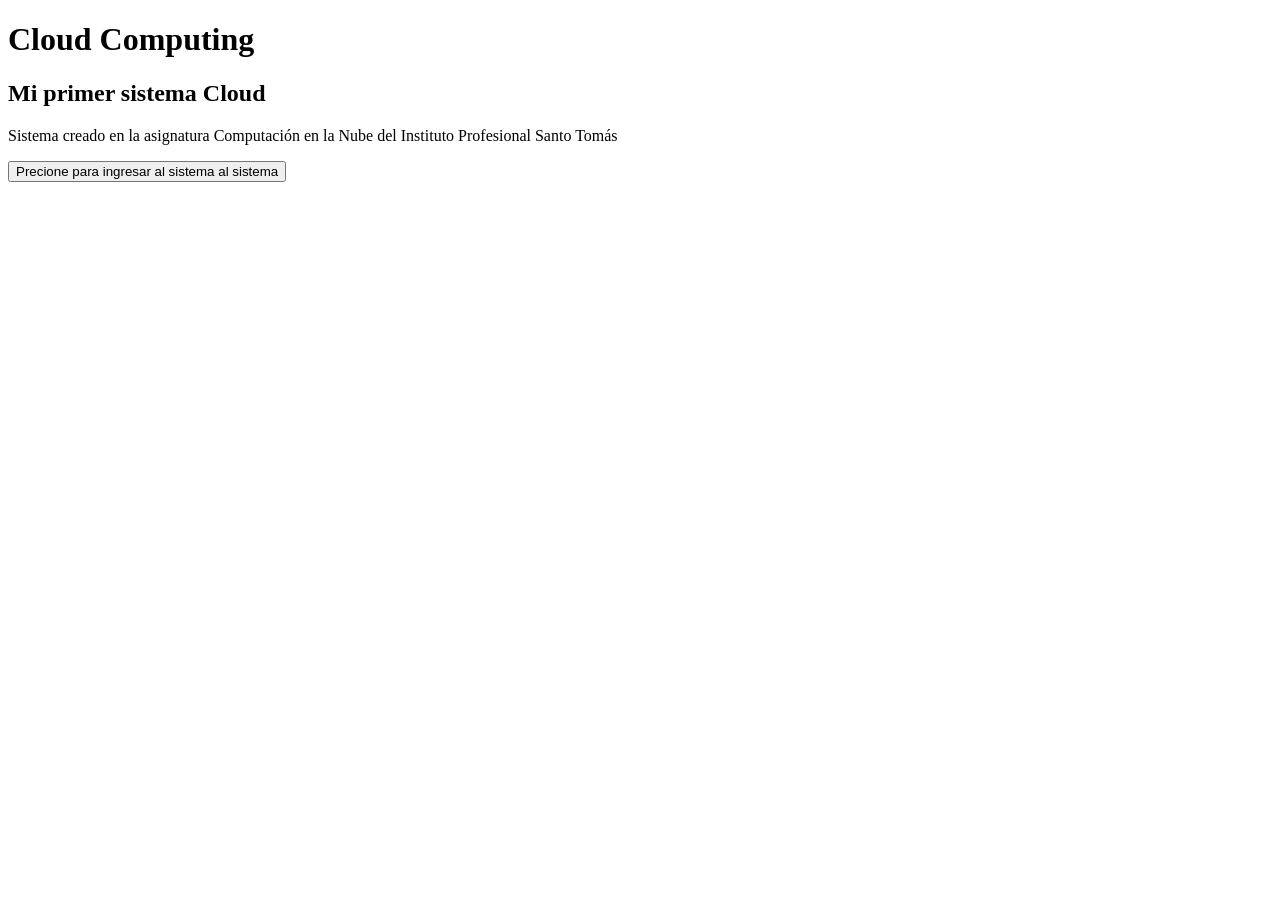
==== index.html @ 35c21a53 "Update index.html" ====
<!DOCTYPE html>
<html>
<head>
    <title>Cloud Computing</title>
</head>

<body>

<h1>Cloud Computing</h1>

<h2>Mi primer sistema Cloud</h2>

<p>
Sistema creado en la asignatura Computación en la Nube del Instituto Profesional Santo Tomás
</p>

<button>Precione para ingresar al sistema al sistema</button>

</body>
</html>
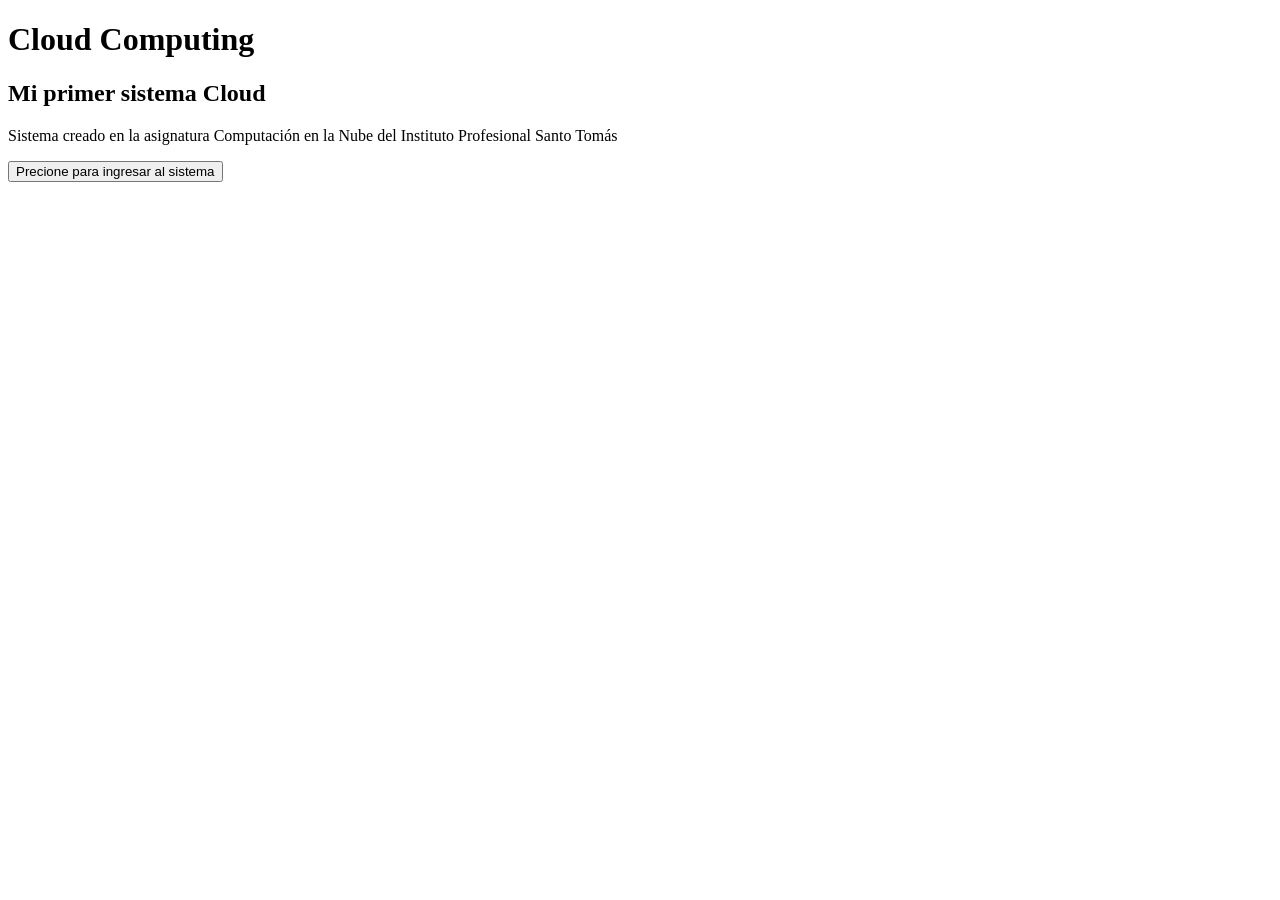
==== commit 4a68abc0: "Update index.html" ====
--- a/index.html
+++ b/index.html
@@ -14,7 +14,7 @@
 Sistema creado en la asignatura Computación en la Nube del Instituto Profesional Santo Tomás
 </p>
 
-<button>Precione para ingresar al sistema al sistema</button>
+<button>Precione para ingresar al sistema</button>
 
 </body>
 </html>
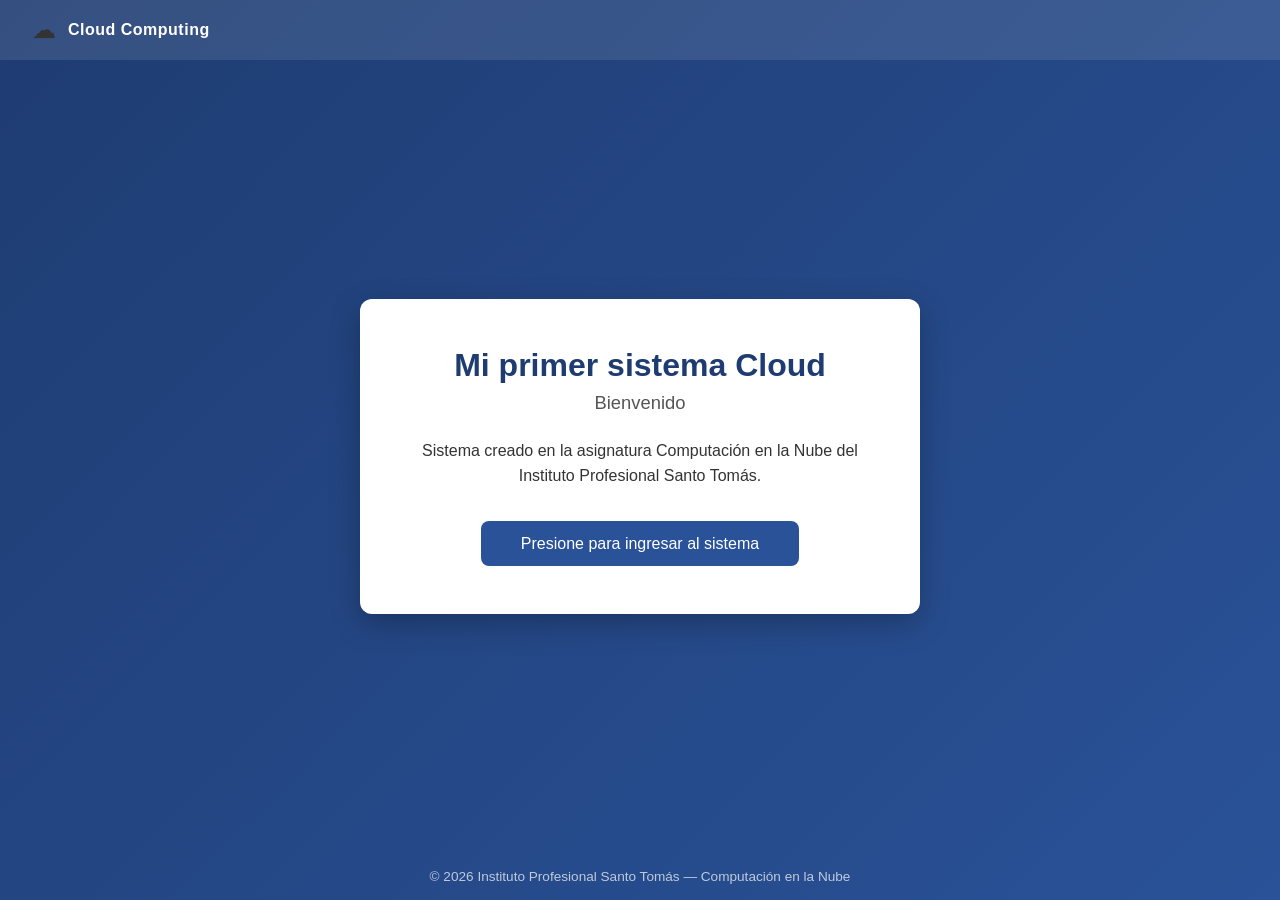
==== commit dd011b06: "Update index.html" ====
--- a/index.html
+++ b/index.html
@@ -1,20 +1,128 @@
 <!DOCTYPE html>
-<html>
+<html lang="es">
 <head>
-    <title>Cloud Computing</title>
+    <meta charset="UTF-8">
+    <meta name="viewport" content="width=device-width, initial-scale=1.0">
+    <title>Cloud Computing | Mi primer sistema Cloud</title>
+    
 </head>
 
 <body>
 
-<h1>Cloud Computing</h1>
+<header>
+    <span class="logo">&#9729;</span>
+    <span class="brand">Cloud Computing</span>
+</header>
 
-<h2>Mi primer sistema Cloud</h2>
+<main>
+    <section class="card">
+        <h1>Mi primer sistema Cloud</h1>
+        <h2>Bienvenido</h2>
+        <p>
+            Sistema creado en la asignatura Computación en la Nube del
+            Instituto Profesional Santo Tomás.
+        </p>
+        <button type="button">Presione para ingresar al sistema</button>
+    </section>
+</main>
 
-<p>
-Sistema creado en la asignatura Computación en la Nube del Instituto Profesional Santo Tomás
-</p>
-
-<button>Precione para ingresar al sistema</button>
+<footer>
+    &copy; 2026 Instituto Profesional Santo Tomás &mdash; Computación en la Nube
+</footer>
 
 </body>
-</html>+</html>
+
+<style>
+        * {
+            margin: 0;
+            padding: 0;
+            box-sizing: border-box;
+        }
+
+        body {
+            font-family: 'Segoe UI', Arial, sans-serif;
+            background: linear-gradient(135deg, #1e3c72 0%, #2a5298 100%);
+            color: #333;
+            min-height: 100vh;
+            display: flex;
+            flex-direction: column;
+        }
+
+        header {
+            background-color: rgba(255, 255, 255, 0.1);
+            padding: 1rem 2rem;
+            display: flex;
+            align-items: center;
+            gap: 0.75rem;
+        }
+
+        header .logo {
+            font-size: 1.5rem;
+        }
+
+        header .brand {
+            color: #fff;
+            font-weight: 600;
+            letter-spacing: 0.5px;
+        }
+
+        main {
+            flex: 1;
+            display: flex;
+            align-items: center;
+            justify-content: center;
+            padding: 2rem;
+        }
+
+        .card {
+            background-color: #fff;
+            border-radius: 12px;
+            box-shadow: 0 10px 30px rgba(0, 0, 0, 0.25);
+            padding: 3rem;
+            max-width: 560px;
+            width: 100%;
+            text-align: center;
+        }
+
+        .card h1 {
+            color: #1e3c72;
+            font-size: 2rem;
+            margin-bottom: 0.5rem;
+        }
+
+        .card h2 {
+            color: #555;
+            font-size: 1.15rem;
+            font-weight: 400;
+            margin-bottom: 1.5rem;
+        }
+
+        .card p {
+            line-height: 1.6;
+            margin-bottom: 2rem;
+        }
+
+        .card button {
+            background-color: #2a5298;
+            color: #fff;
+            border: none;
+            padding: 0.85rem 2.5rem;
+            font-size: 1rem;
+            border-radius: 8px;
+            cursor: pointer;
+            transition: background-color 0.3s ease, transform 0.2s ease;
+        }
+
+        .card button:hover {
+            background-color: #1e3c72;
+            transform: translateY(-2px);
+        }
+
+        footer {
+            text-align: center;
+            padding: 1rem;
+            color: rgba(255, 255, 255, 0.7);
+            font-size: 0.85rem;
+        }
+    </style>
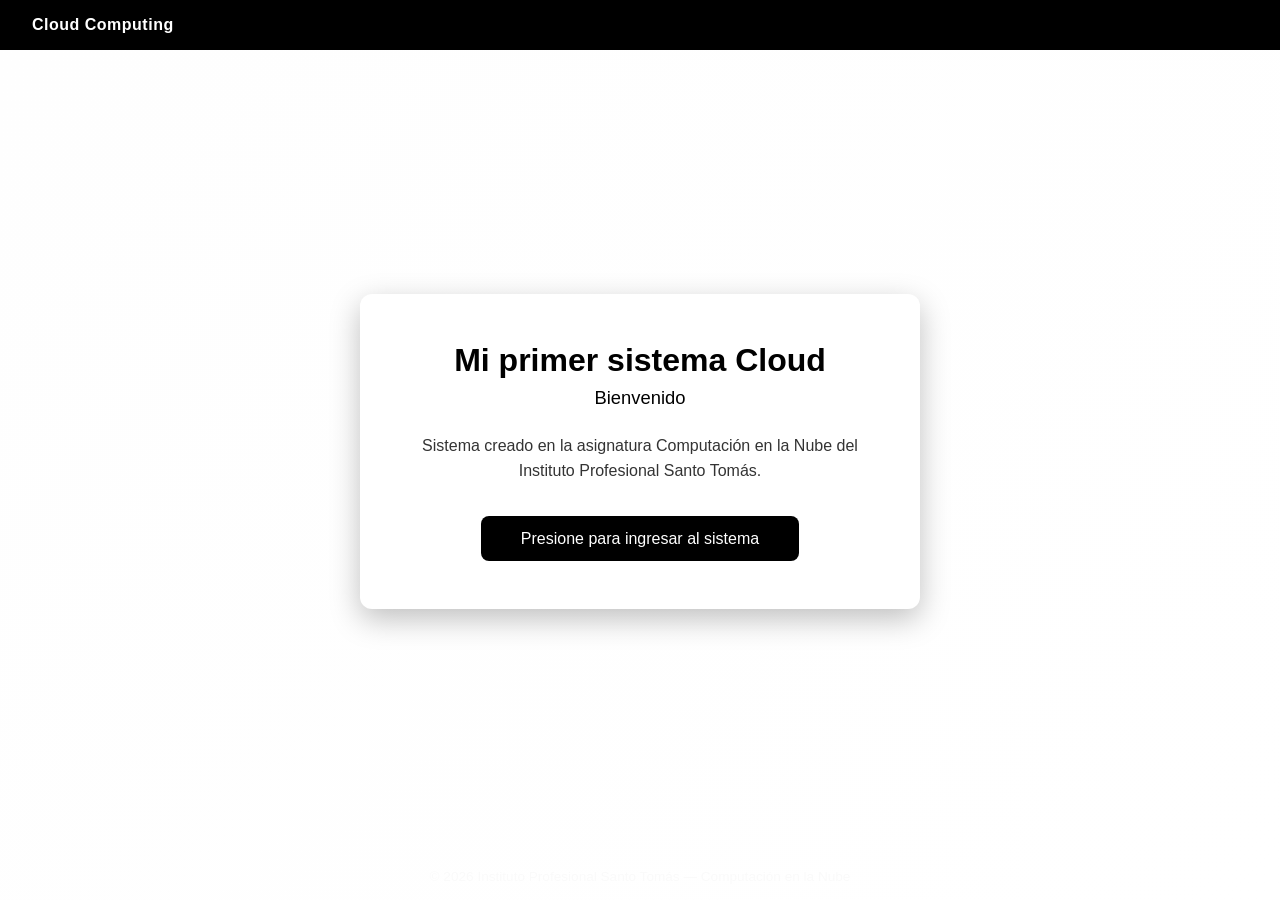
==== commit 648da347: "retoques" ====
--- a/index.html
+++ b/index.html
@@ -10,7 +10,7 @@
 <body>
 
 <header>
-    <span class="logo">&#9729;</span>
+    
     <span class="brand">Cloud Computing</span>
 </header>
 
@@ -42,7 +42,7 @@
 
         body {
             font-family: 'Segoe UI', Arial, sans-serif;
-            background: linear-gradient(135deg, #1e3c72 0%, #2a5298 100%);
+            background: linear-gradient(135deg, #fefefe 0%, #ffffff 100%);
             color: #333;
             min-height: 100vh;
             display: flex;
@@ -50,7 +50,7 @@
         }
 
         header {
-            background-color: rgba(255, 255, 255, 0.1);
+            background-color: rgb(0, 0, 0);
             padding: 1rem 2rem;
             display: flex;
             align-items: center;
@@ -86,13 +86,13 @@
         }
 
         .card h1 {
-            color: #1e3c72;
+            color: #000000;
             font-size: 2rem;
             margin-bottom: 0.5rem;
         }
 
         .card h2 {
-            color: #555;
+            color: #000000;
             font-size: 1.15rem;
             font-weight: 400;
             margin-bottom: 1.5rem;
@@ -104,7 +104,7 @@
         }
 
         .card button {
-            background-color: #2a5298;
+            background-color: #000000;
             color: #fff;
             border: none;
             padding: 0.85rem 2.5rem;
@@ -115,14 +115,14 @@
         }
 
         .card button:hover {
-            background-color: #1e3c72;
+            background-color: #000102;
             transform: translateY(-2px);
         }
 
         footer {
             text-align: center;
             padding: 1rem;
-            color: rgba(255, 255, 255, 0.7);
+            color: rgb(250, 250, 250);
             font-size: 0.85rem;
         }
     </style>
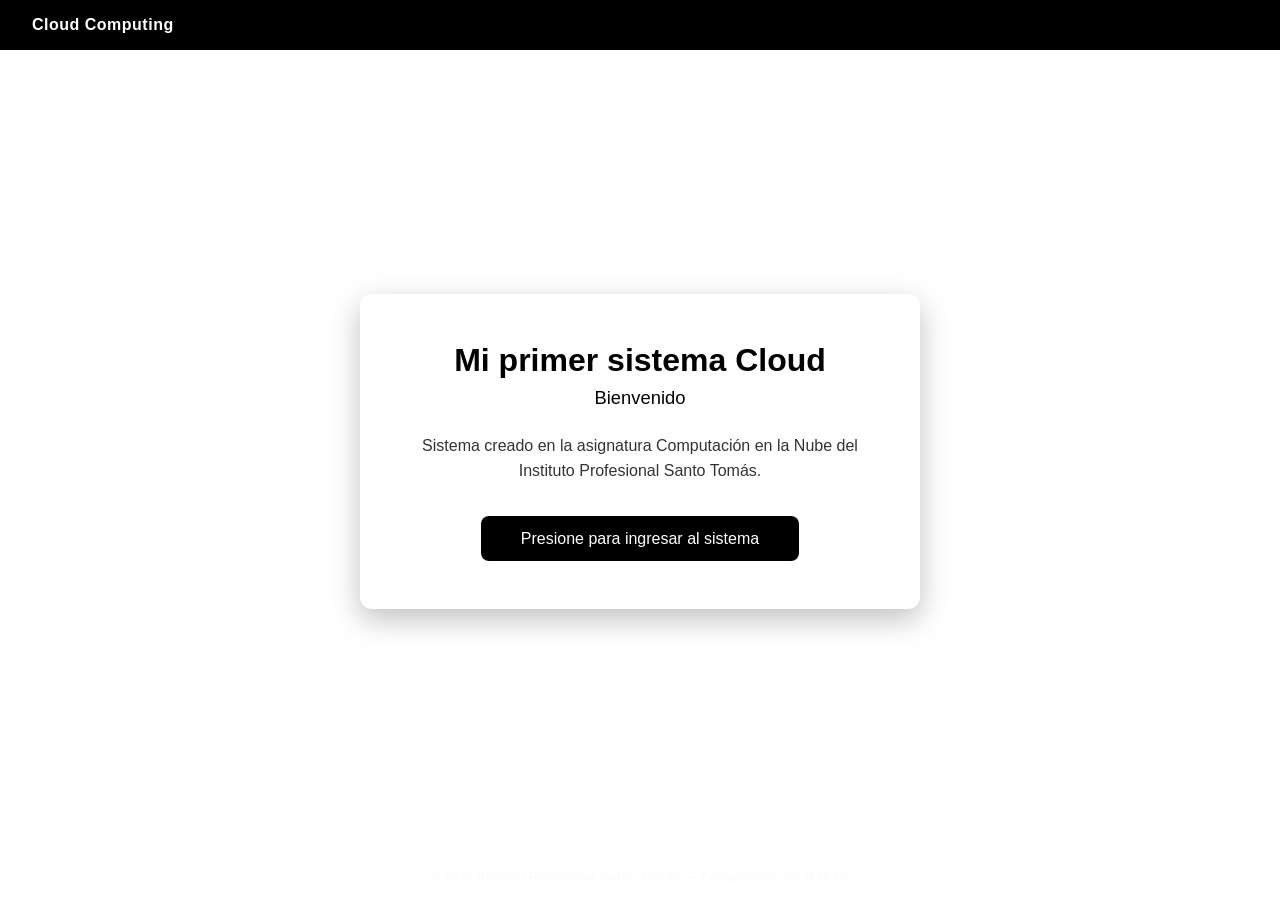
==== commit d42506e6: "prueba de base de datos como servicio se agrega el formulario basico para probar la base de datos co" ====
--- a/index.html
+++ b/index.html
@@ -1,5 +1,6 @@
 <!DOCTYPE html>
 <html lang="es">
+<link rel=" stylesheet" href="style.css"
 <head>
     <meta charset="UTF-8">
     <meta name="viewport" content="width=device-width, initial-scale=1.0">
@@ -22,9 +23,10 @@
             Sistema creado en la asignatura Computación en la Nube del
             Instituto Profesional Santo Tomás.
         </p>
-        <button type="button">Presione para ingresar al sistema</button>
+        <button type="button" onclick="location.href='formulario.html'">Presione para ingresar al sistema</button>
     </section>
 </main>
+
 
 <footer>
     &copy; 2026 Instituto Profesional Santo Tomás &mdash; Computación en la Nube
@@ -33,96 +35,4 @@
 </body>
 </html>
 
-<style>
-        * {
-            margin: 0;
-            padding: 0;
-            box-sizing: border-box;
-        }
 
-        body {
-            font-family: 'Segoe UI', Arial, sans-serif;
-            background: linear-gradient(135deg, #fefefe 0%, #ffffff 100%);
-            color: #333;
-            min-height: 100vh;
-            display: flex;
-            flex-direction: column;
-        }
-
-        header {
-            background-color: rgb(0, 0, 0);
-            padding: 1rem 2rem;
-            display: flex;
-            align-items: center;
-            gap: 0.75rem;
-        }
-
-        header .logo {
-            font-size: 1.5rem;
-        }
-
-        header .brand {
-            color: #fff;
-            font-weight: 600;
-            letter-spacing: 0.5px;
-        }
-
-        main {
-            flex: 1;
-            display: flex;
-            align-items: center;
-            justify-content: center;
-            padding: 2rem;
-        }
-
-        .card {
-            background-color: #fff;
-            border-radius: 12px;
-            box-shadow: 0 10px 30px rgba(0, 0, 0, 0.25);
-            padding: 3rem;
-            max-width: 560px;
-            width: 100%;
-            text-align: center;
-        }
-
-        .card h1 {
-            color: #000000;
-            font-size: 2rem;
-            margin-bottom: 0.5rem;
-        }
-
-        .card h2 {
-            color: #000000;
-            font-size: 1.15rem;
-            font-weight: 400;
-            margin-bottom: 1.5rem;
-        }
-
-        .card p {
-            line-height: 1.6;
-            margin-bottom: 2rem;
-        }
-
-        .card button {
-            background-color: #000000;
-            color: #fff;
-            border: none;
-            padding: 0.85rem 2.5rem;
-            font-size: 1rem;
-            border-radius: 8px;
-            cursor: pointer;
-            transition: background-color 0.3s ease, transform 0.2s ease;
-        }
-
-        .card button:hover {
-            background-color: #000102;
-            transform: translateY(-2px);
-        }
-
-        footer {
-            text-align: center;
-            padding: 1rem;
-            color: rgb(250, 250, 250);
-            font-size: 0.85rem;
-        }
-    </style>
--- a/style.css
+++ b/style.css
@@ -0,0 +1,234 @@
+
+        * {
+            margin: 0;
+            padding: 0;
+            box-sizing: border-box;
+        }
+
+        body {
+            font-family: 'Segoe UI', Arial, sans-serif;
+            background: linear-gradient(135deg, #fefefe 0%, #ffffff 100%);
+            color: #333;
+            min-height: 100vh;
+            display: flex;
+            flex-direction: column;
+            background: url(logo_santotomas.jpg) center / cover no-repeat;
+
+        }
+
+        header {
+            background-color: rgb(0, 0, 0);
+            padding: 1rem 2rem;
+            display: flex;
+            align-items: center;
+            gap: 0.75rem;
+        }
+
+        header .logo {
+            font-size: 1.5rem;
+        }
+
+        header .brand {
+            color: #fff;
+            font-weight: 600;
+            letter-spacing: 0.5px;
+        }
+
+        main {
+            flex: 1;
+            display: flex;
+            align-items: center;
+            justify-content: center;
+            padding: 2rem;
+        }
+
+        .card {
+            background-color: #fff;
+            border-radius: 12px;
+            box-shadow: 0 10px 30px rgba(0, 0, 0, 0.25);
+            padding: 3rem;
+            max-width: 560px;
+            width: 100%;
+            text-align: center;
+        }
+
+        .card h1 {
+            color: #000000;
+            font-size: 2rem;
+            margin-bottom: 0.5rem;
+        }
+
+        .card h2 {
+            color: #000000;
+            font-size: 1.15rem;
+            font-weight: 400;
+            margin-bottom: 1.5rem;
+        }
+
+        .card p {
+            line-height: 1.6;
+            margin-bottom: 2rem;
+        }
+
+        .card button {
+            background-color: #000000;
+            color: #fff;
+            border: none;
+            padding: 0.85rem 2.5rem;
+            font-size: 1rem;
+            border-radius: 8px;
+            cursor: pointer;
+            transition: background-color 0.3s ease, transform 0.2s ease;
+        }
+
+        .card button:hover {
+            background-color: #000102;
+            transform: translateY(-2px);
+        }
+
+        footer {
+            text-align: center;
+            padding: 1rem;
+            color: rgb(250, 250, 250);
+            font-size: 0.85rem;
+        }
+
+        /* ===== Formulario (Estilo Barça) ===== */
+        .form-body {
+            background: linear-gradient(135deg, #004D98 0%, #002B5C 50%, #A50044 100%) fixed;
+        }
+
+        .form-card {
+            max-width: 640px;
+            text-align: left;
+        }
+
+        .form-card h1 {
+            color: #A50044;
+            text-align: center;
+        }
+
+        .form-card h2 {
+            color: #004D98;
+            text-align: center;
+            font-weight: 600;
+            margin-bottom: 2rem;
+        }
+
+        .form-group {
+            margin-bottom: 1.5rem;
+        }
+
+        .form-group label {
+            display: block;
+            font-weight: 600;
+            margin-bottom: 0.4rem;
+            color: #333;
+        }
+
+        .form-group input[type="text"],
+        .form-group textarea {
+            width: 100%;
+            padding: 0.75rem;
+            border: 2px solid #e0e0e0;
+            border-radius: 8px;
+            font-size: 1rem;
+            font-family: inherit;
+            transition: border-color 0.3s ease;
+        }
+
+        .form-group input[type="text"]:focus,
+        .form-group textarea:focus {
+            outline: none;
+            border-color: #A50044;
+        }
+
+        .radio-group {
+            display: flex;
+            gap: 1.5rem;
+            flex-wrap: wrap;
+            margin-top: 0.25rem;
+        }
+
+        .radio-label {
+            display: flex;
+            align-items: center;
+            gap: 0.5rem;
+            cursor: pointer;
+            font-weight: 400;
+            background: #f7f7f7;
+            border: 2px solid #e0e0e0;
+            padding: 0.6rem 1rem;
+            border-radius: 8px;
+            transition: all 0.3s ease;
+        }
+
+        .radio-label:hover {
+            border-color: #004D98;
+        }
+
+        .radio-label input[type="radio"] {
+            accent-color: #A50044;
+            width: 18px;
+            height: 18px;
+            cursor: pointer;
+        }
+
+        .btn-secta {
+            width: 100%;
+            background: linear-gradient(90deg, #A50044 0%, #004D98 100%);
+            color: #fff;
+            border: none;
+            padding: 1rem;
+            font-size: 1.05rem;
+            font-weight: 700;
+            border-radius: 8px;
+            cursor: pointer;
+            transition: transform 0.2s ease, box-shadow 0.3s ease;
+            margin-top: 0.5rem;
+        }
+
+        .btn-secta:hover {
+            transform: translateY(-2px);
+            box-shadow: 0 8px 20px rgba(165, 0, 68, 0.4);
+        }
+
+        .mensaje-oculto {
+            display: none;
+        }
+
+        .mensaje-exito {
+            display: block;
+            margin-top: 1.2rem;
+            padding: 0.8rem;
+            background: #e6f4ea;
+            color: #1e8e3e;
+            border: 2px solid #1e8e3e;
+            border-radius: 8px;
+            text-align: center;
+            font-weight: 600;
+        }
+
+        .mensaje-error {
+            display: block;
+            margin-top: 1.2rem;
+            padding: 0.8rem;
+            background: #fce8e6;
+            color: #d93025;
+            border: 2px solid #d93025;
+            border-radius: 8px;
+            text-align: center;
+            font-weight: 600;
+        }
+
+        .volver-link {
+            display: inline-block;
+            margin-top: 1.5rem;
+            color: #004D98;
+            text-decoration: none;
+            font-weight: 600;
+        }
+
+        .volver-link:hover {
+            text-decoration: underline;
+        }
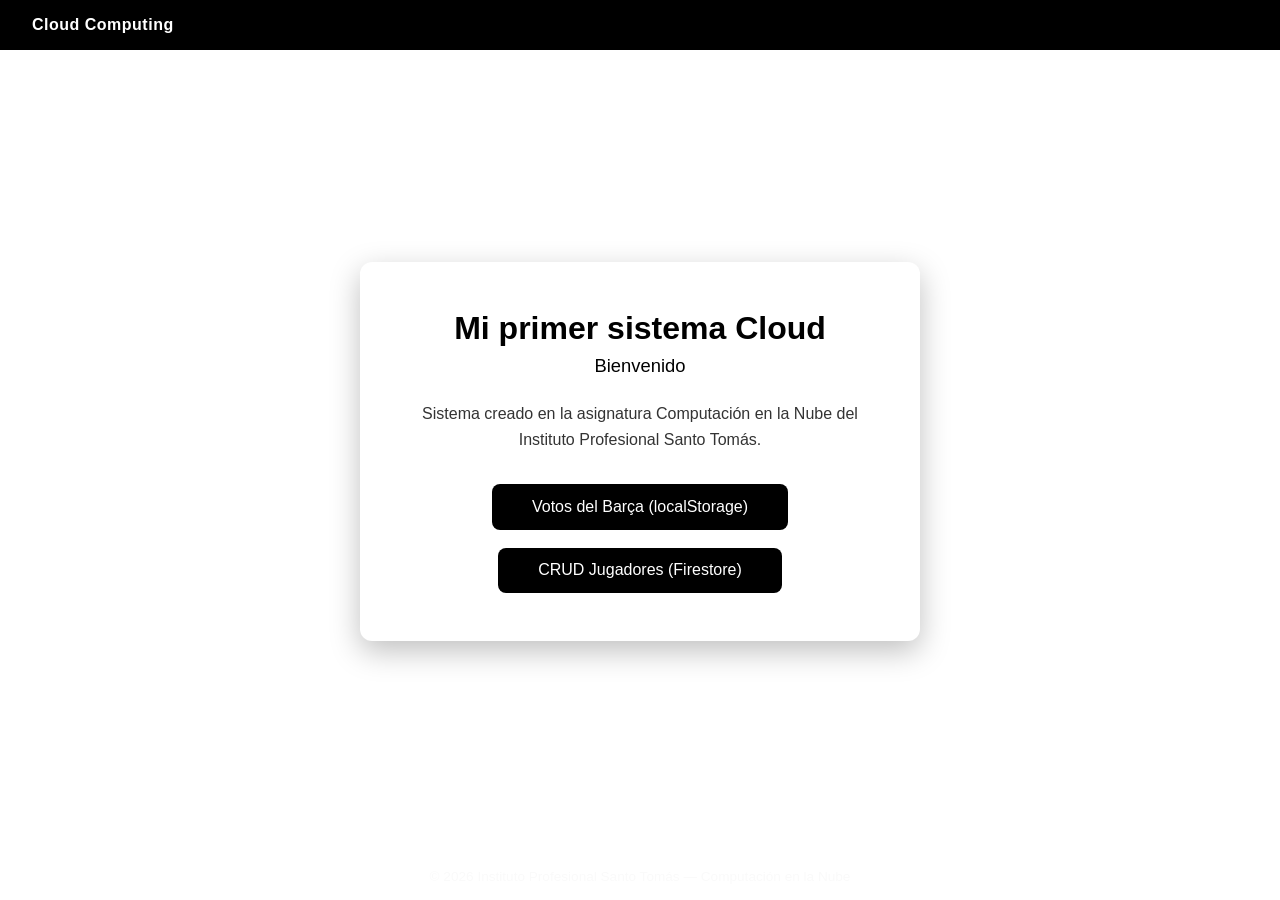
==== commit d6dfaf21: "fix: add root index.html to fix GitHub Pages 404" ====
--- a/index.html
+++ b/index.html
@@ -1,38 +1,11 @@
 <!DOCTYPE html>
 <html lang="es">
-<link rel=" stylesheet" href="style.css"
 <head>
     <meta charset="UTF-8">
-    <meta name="viewport" content="width=device-width, initial-scale=1.0">
-    <title>Cloud Computing | Mi primer sistema Cloud</title>
-    
+    <meta http-equiv="refresh" content="0;url=Html/index.html">
+    <title>Redirigiendo...</title>
 </head>
-
 <body>
-
-<header>
-    
-    <span class="brand">Cloud Computing</span>
-</header>
-
-<main>
-    <section class="card">
-        <h1>Mi primer sistema Cloud</h1>
-        <h2>Bienvenido</h2>
-        <p>
-            Sistema creado en la asignatura Computación en la Nube del
-            Instituto Profesional Santo Tomás.
-        </p>
-        <button type="button" onclick="location.href='formulario.html'">Presione para ingresar al sistema</button>
-    </section>
-</main>
-
-
-<footer>
-    &copy; 2026 Instituto Profesional Santo Tomás &mdash; Computación en la Nube
-</footer>
-
+    <p>Redirigiendo a <a href="Html/index.html">la página principal</a>...</p>
 </body>
 </html>
-
-
